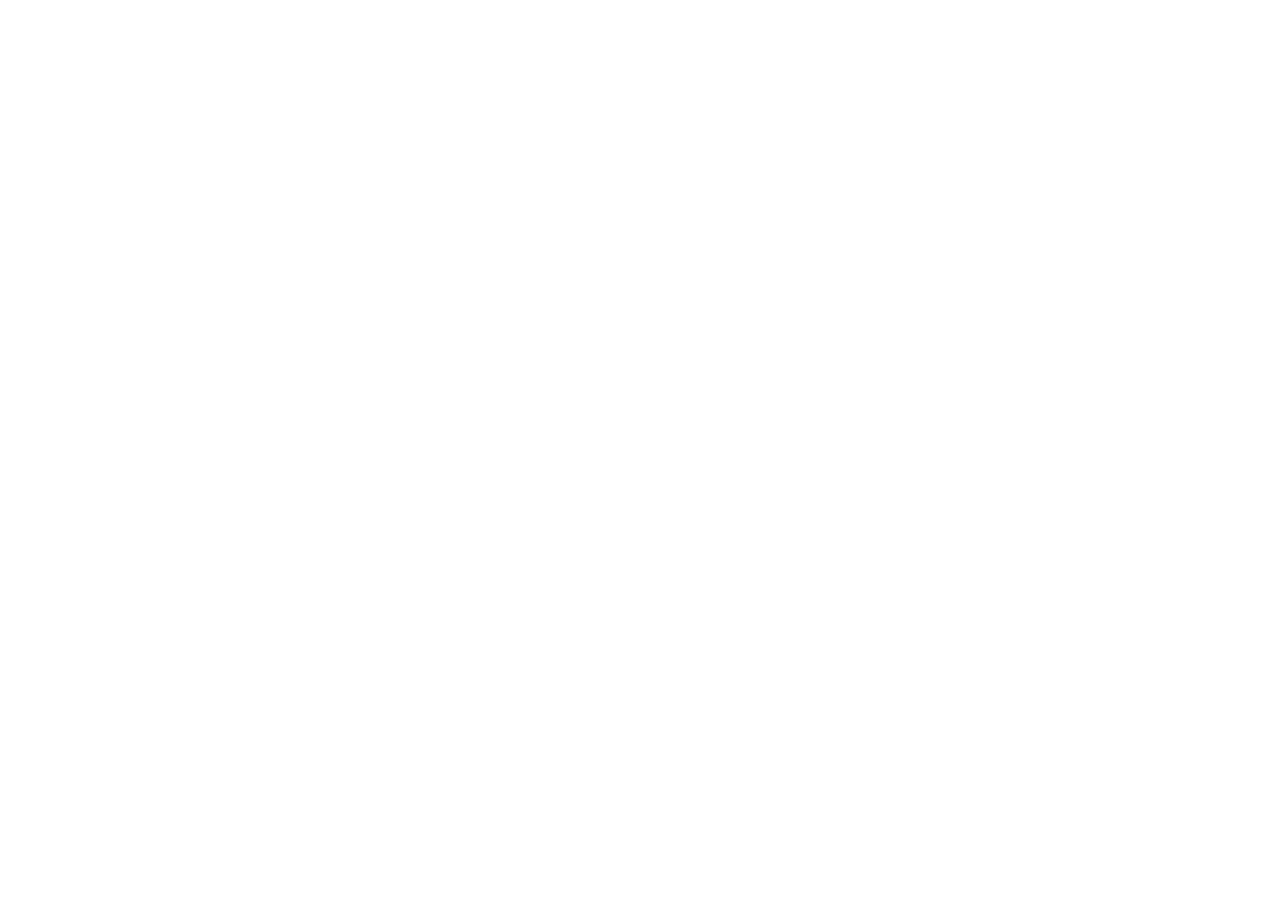
==== index.html @ f14780c1 "atualização" ====
<!DOCTYPE html>
<html lang="pt-br">
<head>
    <meta charset="UTF-8">
    <meta name="viewport" content="width=device-width, initial-scale=1.0">
    <title>Projeto redes sociais</title>
    <link rel="shortcut icon" href="favicon.ico" type="image/x-icon">
</head>
<body>
    
</body>
</html>
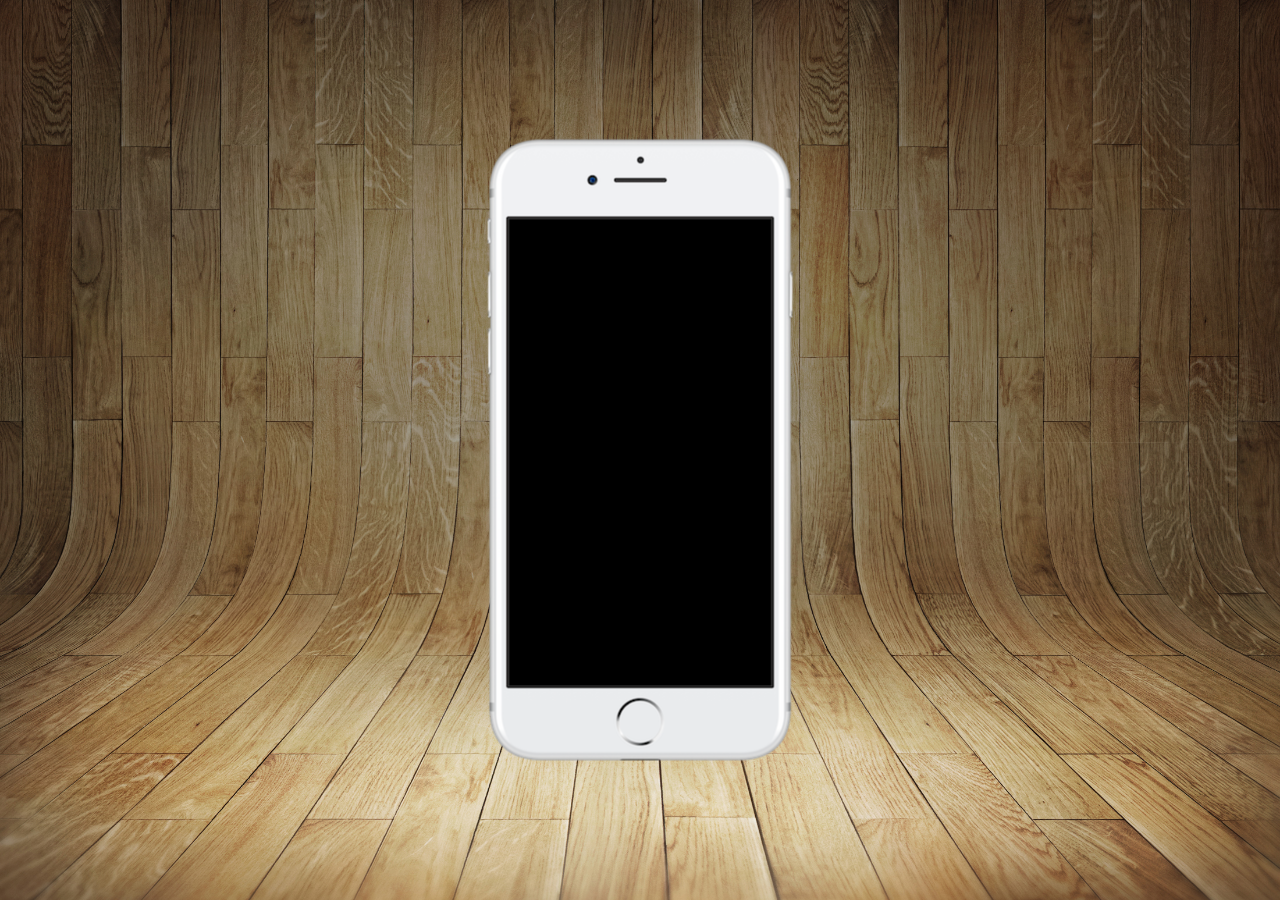
==== commit ef665be6: "atualização do projeto" ====
--- a/index.html
+++ b/index.html
@@ -5,8 +5,19 @@
     <meta name="viewport" content="width=device-width, initial-scale=1.0">
     <title>Projeto redes sociais</title>
     <link rel="shortcut icon" href="favicon.ico" type="image/x-icon">
+    <link rel="stylesheet" href="estilos/style.css">
 </head>
 <body>
+    <main>
+        <section id="telefone">
+
+        </section>
+
+        <section id=" redes sociais">
+
+        </section>
+    </main>
+
     
 </body>
 </html>--- a/estilos/style.css
+++ b/estilos/style.css
@@ -0,0 +1,41 @@
+@charset "UTF-8";
+
+*{
+    margin: 0px;
+    padding: 0px;
+    font-family: Arial, Helvetica, sans-serif;
+}
+
+html, body{
+    height: 100vh;
+    width: 100vw;
+    background-color: black;
+}
+
+body{
+    background: url("../imagens/fundo-madeira.jpg") no-repeat top center;
+    background-size: cover;
+    background-attachment: fixed;
+
+}
+
+main{
+    height: 100vh;
+    position: relative;
+
+
+}
+
+section#telefone{
+    position: absolute;
+    top: 50%;
+    left: 50%;
+    transform: translate(-50%, -50%);
+
+
+    height: 627px;
+    width: 311px;
+    background: url("../imagens/frame-iphone.png") no-repeat;
+    
+}
+
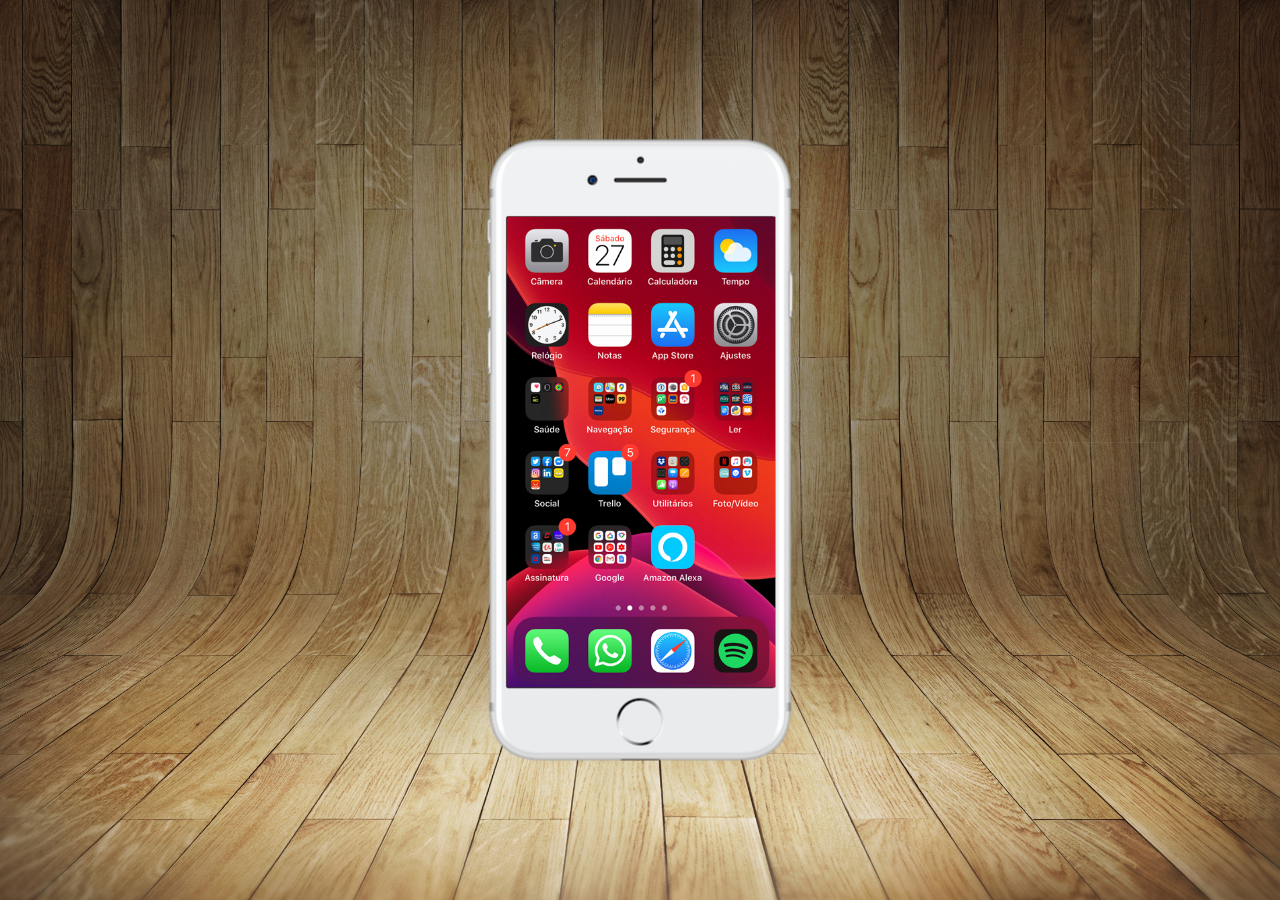
==== commit c9b7aed6: "atualização tela home" ====
--- a/index.html
+++ b/index.html
@@ -10,6 +10,7 @@
 <body>
     <main>
         <section id="telefone">
+            <iframe src="home.html" name="tela" id="tela" frameborder="0"></iframe>
 
         </section>
 
--- a/estilos/style.css
+++ b/estilos/style.css
@@ -39,3 +39,12 @@
     
 }
 
+iframe#tela{
+    position: relative;
+    top: 80px;
+    left: 22px;
+    width: 269px;
+    height: 471px;
+
+}
+
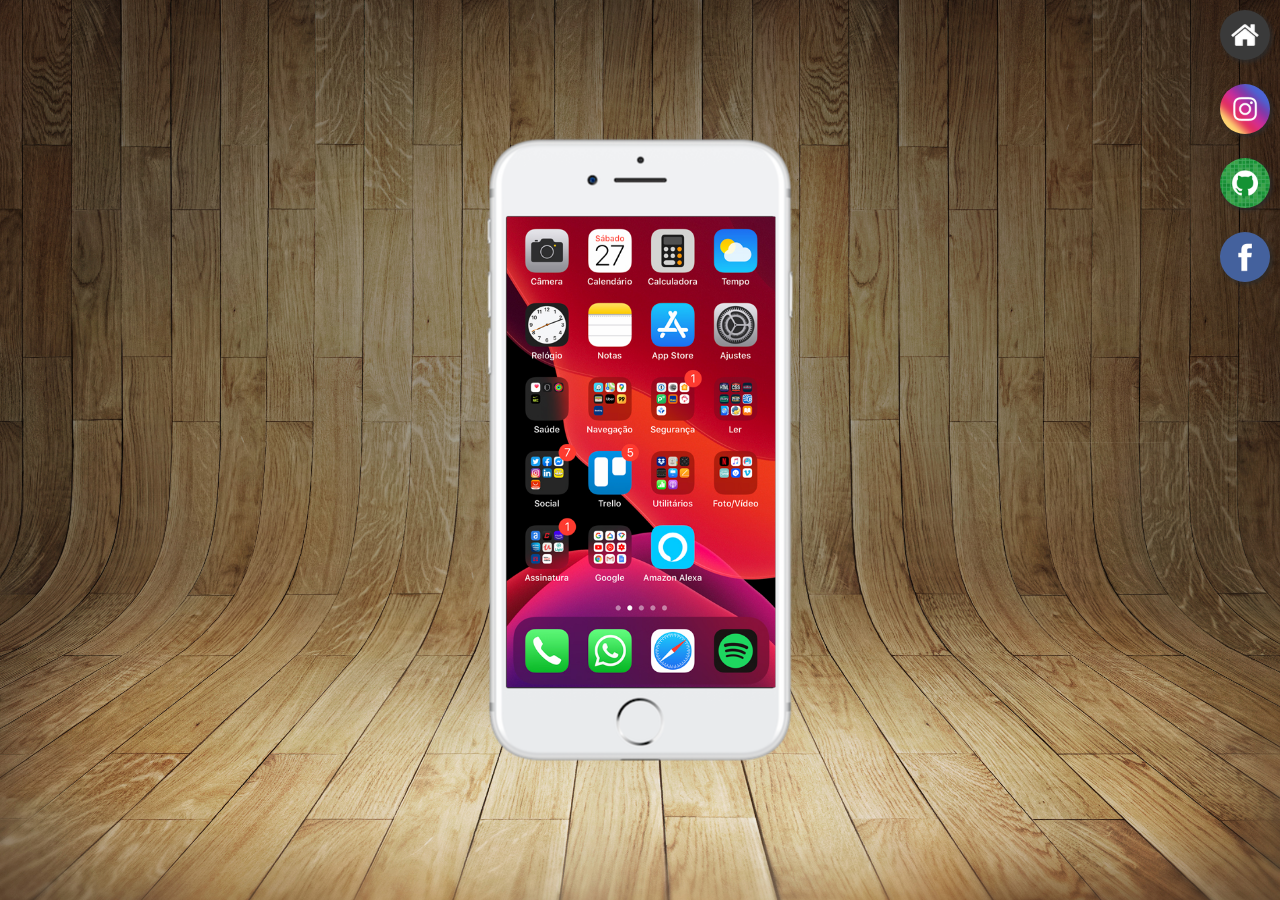
==== commit bf1c2c34: "botoes lateral" ====
--- a/index.html
+++ b/index.html
@@ -10,12 +10,20 @@
 <body>
     <main>
         <section id="telefone">
-            <iframe src="home.html" name="tela" id="tela" frameborder="0"></iframe>
+            <iframe src="home.html" name="tela" id="tela" frameborder="0">
+
+                Seu navegador não é compativel com isso...
+            </iframe>
 
         </section>
 
-        <section id=" redes sociais">
+        <section id="redes-sociais">
 
+        <a href="#" target="tela"><img src="imagens/logo-home.jpg" alt=""></a><br>
+        <a href="#" target="tela"><img src="imagens/logo-instagram.jpg" alt=""></a><br>
+        <a href="#" target="tela"><img src="imagens/logo-github.jpg" alt=""></a><br>
+        <a href="#" target="tela"><img src="imagens/logo-facebook.jpg" alt=""></a><br>
+        
         </section>
     </main>
 
--- a/estilos/style.css
+++ b/estilos/style.css
@@ -48,3 +48,26 @@
 
 }
 
+section#redes-sociais{
+
+    text-align: right;
+
+}
+
+section#redes-sociais img {
+    width: 50px;
+    margin: 10px;
+    border-radius: 50%;
+    box-shadow: 2px 2px 5px rgb(43, 42, 42);
+    box-sizing: border-box;
+
+}
+
+section#redes-sociais img:hover{
+    border: 2px solid #ffffffbd;
+    transform: translate(-3px, -3px);
+    box-shadow: 5px 5px 10px rgb(41, 41, 41);
+    transition: transform 0.5s, border 1s;
+
+}
+
